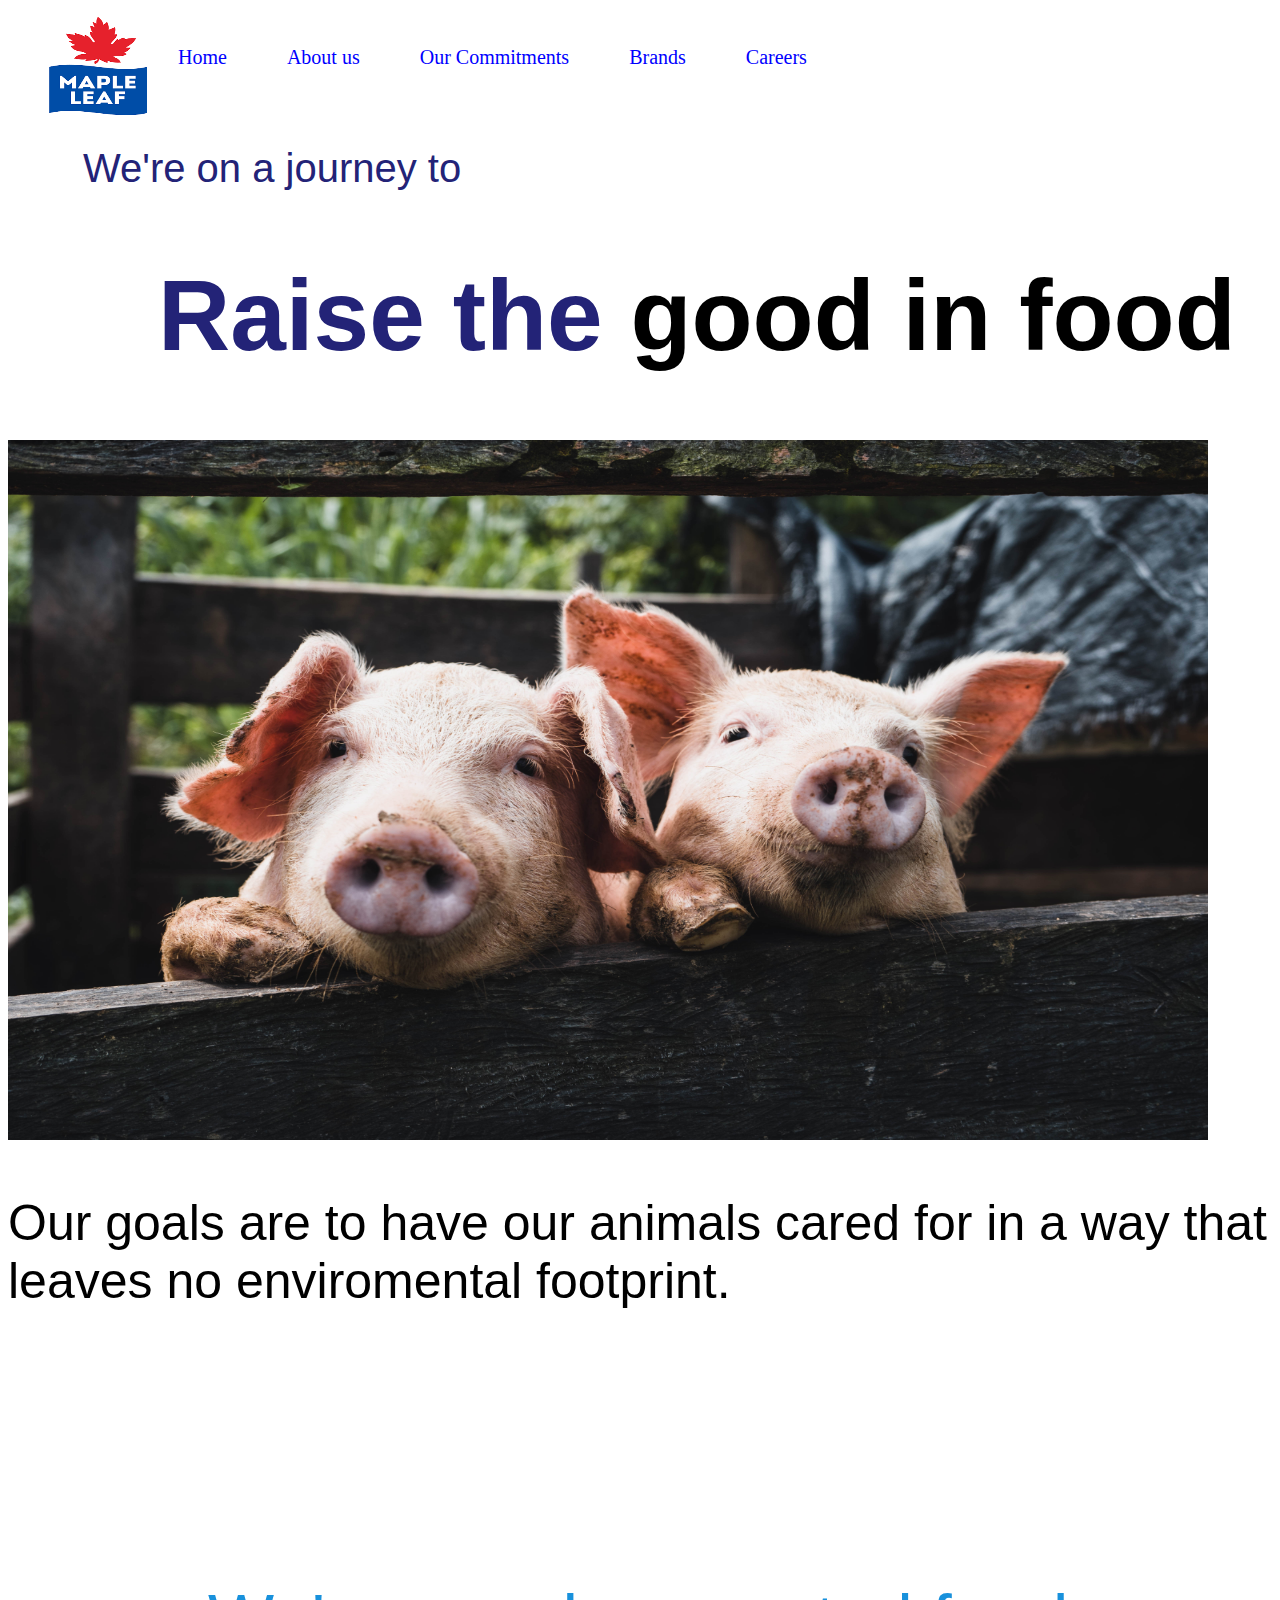
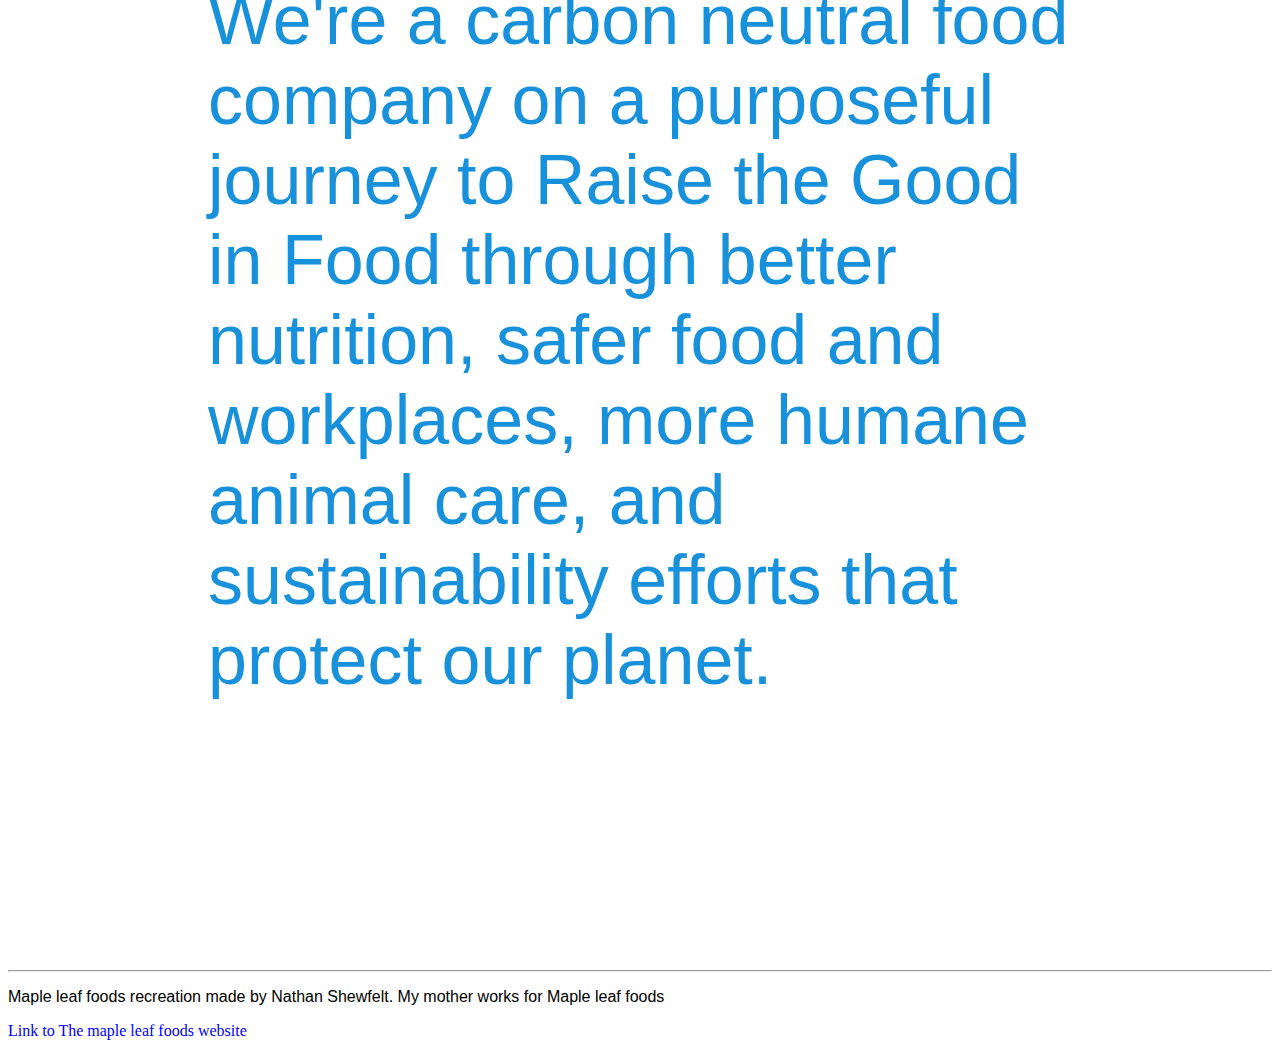
==== Index.html @ 4073aa11 "y" ====
<!DOCTYPE html>
<html lang="en">
  <head>
    <meta charset="UTF-8" />
    <meta name="viewport" content="width=device-width, initial-scale=1.0" />
    <title>Welcome to Maple Leaf foods</title>
    <!-- Name: Nathan Shewfelt
Course: Computer Science 40SPT
Teacher: Ms Hoitink
School: Pembina Trails Collegiate
Date last modified: October 17th 2023 -->
    <style>
      h1 {
        font-family: Arial, Helvetica, sans-serif;
      }
      #nav-link {
        margin: 15px;
        padding: 15px;
        font-size: 20px;
      }
      .center {
        display: block;
        margin-left: 1;
        margin-right: 100;
        width: 50%;
      }
      li {
        float: left;
      }
      p {
        display: block;
        float: none;
      }
    </style>

    <header>
      <link rel="stylesheet" href="css.css" />
      <nav>
        <ul style="list-style: none">
          <li>
            <img
              src="logo.jpg"
              alt="The maple leaf foods logo"
              width="100"
              height="100"
              style="display: inline"
            />
          </li>
          <li
            style="display: inline"
            id="nav-link"
            style="padding-left: 1000px"
          >
            <a href="index.html"> Home </a>
          </li>
          <li style="display: inline" id="nav-link">
            <a href="us.html">About us</a>
          </li>
          <li style="display: inline" id="nav-link">
            <a href="our.html">Our Commitments</a>
          </li>
          <li style="display: inline" id="nav-link">
            <a href="store.html">Brands</a>
          </li>
          <li style="display: inline" id="nav-link">
            <a href="car.html">Careers</a>
          </li>
        </ul>
        <br />
        <br />
        <br />
        <br />
      </nav>
    </header>
  </head>
  <body>
    <br />

    <p style="color: rgb(35, 35, 119); font-size: 40px; padding-left: 75px">
      We're on a journey to
    </p>
    <h1 style="font-size: 100px; padding-left: 150px">
      <span style="color: rgb(35, 35, 119); font-size: 100px">Raise the</span>
      good in food
    </h1>
    <img
      src="Pig.jpg"
      alt="Two pigs with their heads through a fence"
      width="1200"
      height="700"
    />
    <p style="font-size: 50px">
      Our goals are to have our animals cared for in a way that leaves no
      enviromental footprint.
    </p>
    <p
      style="
        color: rgb(24, 145, 220);
        font-size: 50px;
        padding: 200px;
        font-size: 70px;
      "
    >
      We're a carbon neutral food company on a purposeful journey to Raise the
      Good in Food through better nutrition, safer food and workplaces, more
      humane animal care, and sustainability efforts that protect our planet.
    </p>
    <hr />
  </body>
  <footer>
    <p>
      Maple leaf foods recreation made by Nathan Shewfelt. My mother works for
      Maple leaf foods
    </p>
    <a href="https://www.mapleleaffoods.com/"
      >Link to The maple leaf foods website</a
    >
  </footer>
</html>
---- css.css ----
body {
  background-color: rgb(255, 255, 255);
}
p {
  font-family: Arial, Helvetica, sans-serif;
}
h1 {
  font-family: Arial, Helvetica, sans-serif;
}
a {
  color: blue;
  text-decoration: none;
}
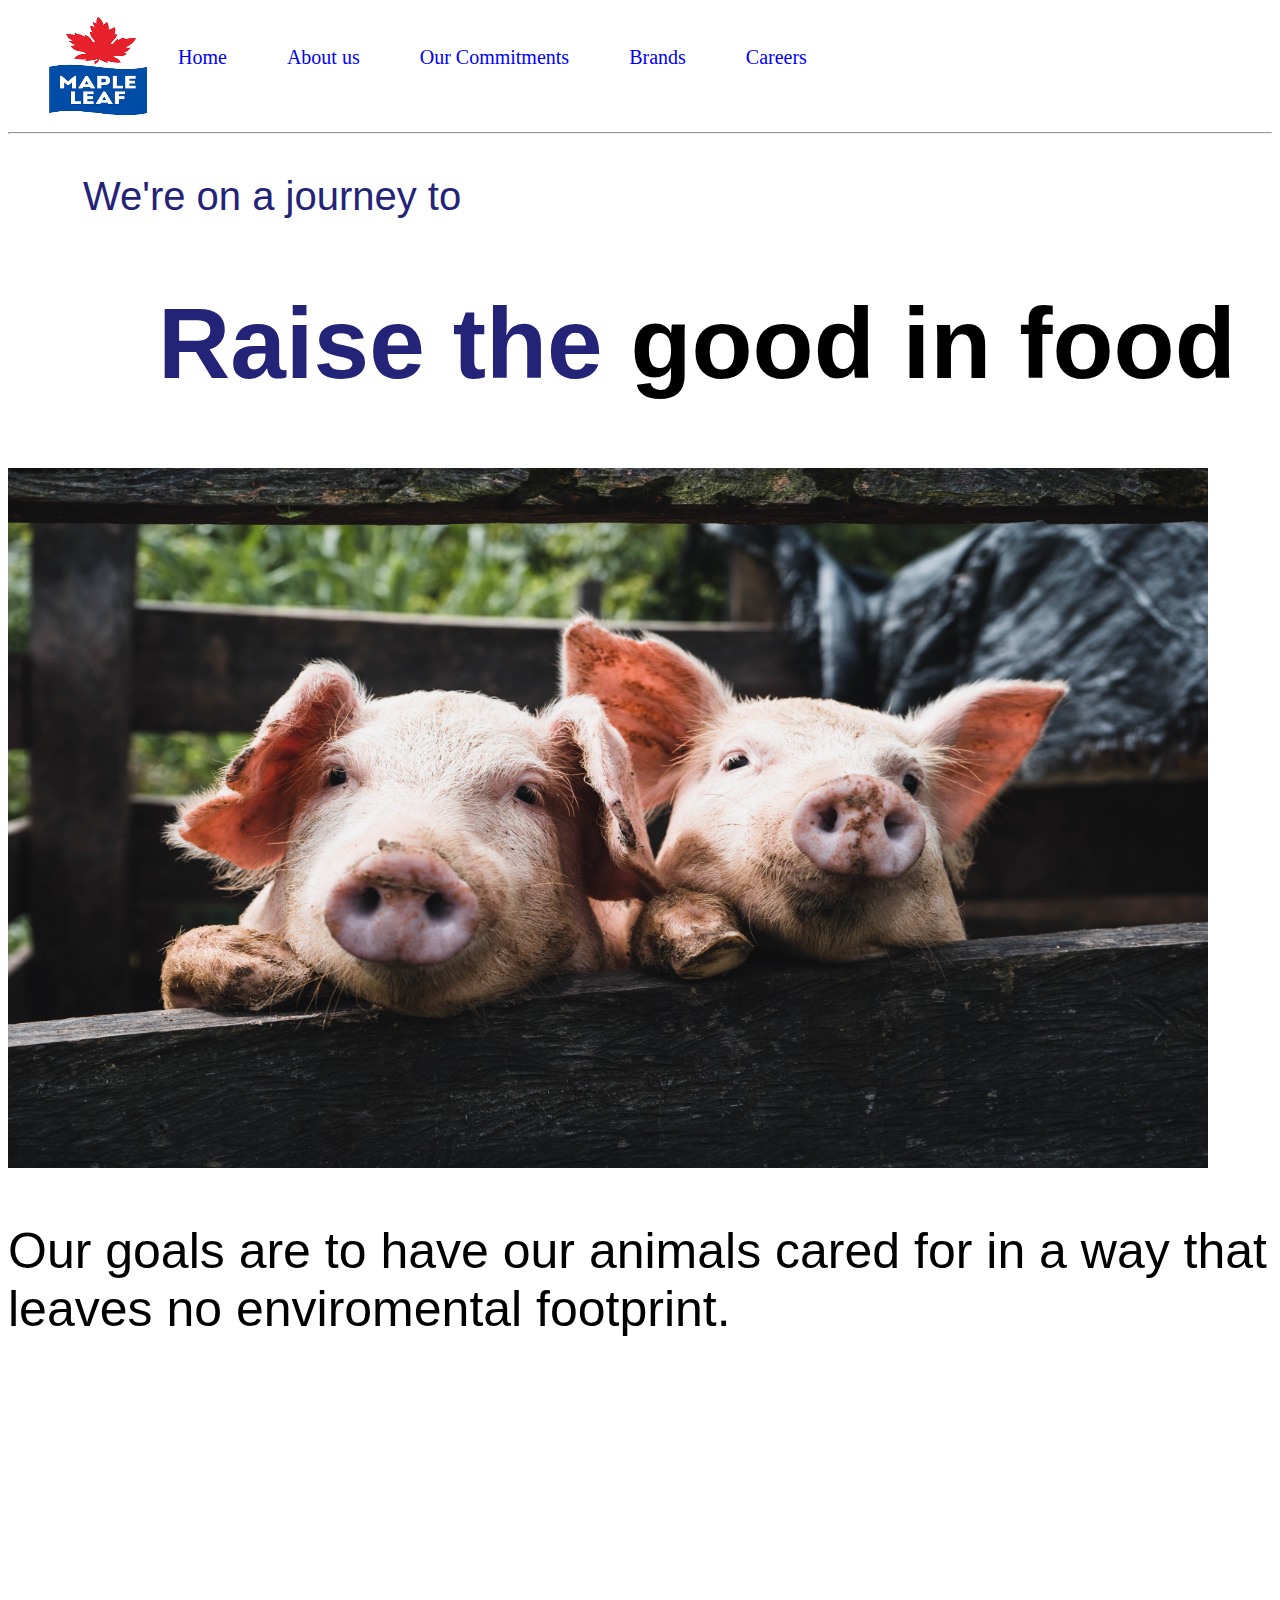
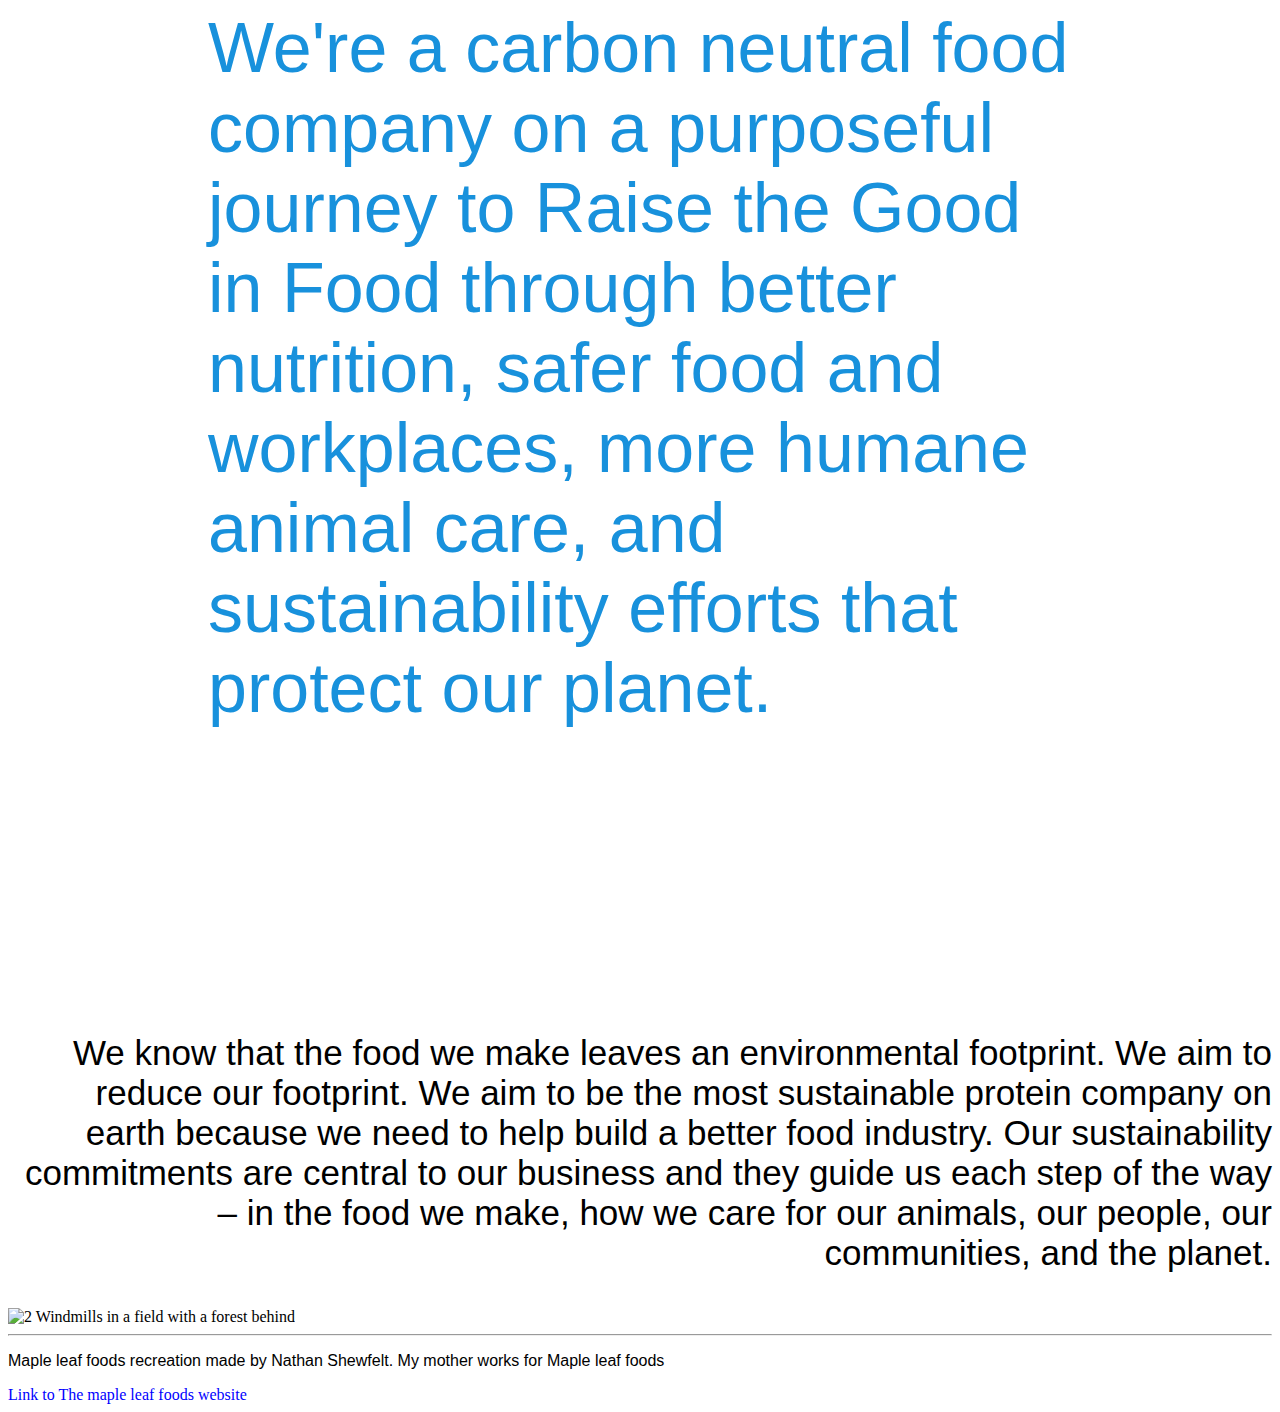
==== commit ad3ec56c: "y" ====
--- a/Index.html
+++ b/Index.html
@@ -8,7 +8,7 @@
 Course: Computer Science 40SPT
 Teacher: Ms Hoitink
 School: Pembina Trails Collegiate
-Date last modified: October 17th 2023 -->
+Date last modified: October 18th 2023 -->
     <style>
       h1 {
         font-family: Arial, Helvetica, sans-serif;
@@ -32,7 +32,7 @@
         float: none;
       }
     </style>
-
+    <!-- Nav bar at the top of the page with the header tag around it -->
     <header>
       <link rel="stylesheet" href="css.css" />
       <nav>
@@ -46,6 +46,7 @@
               style="display: inline"
             />
           </li>
+          <!-- List for the nav bar so its more organized -->
           <li
             style="display: inline"
             id="nav-link"
@@ -73,9 +74,12 @@
       </nav>
     </header>
   </head>
+  <!-- the start of the body tag -->
   <body>
     <br />
-
+    <br />
+    <hr />
+    <!-- making the 2 coloured title  -->
     <p style="color: rgb(35, 35, 119); font-size: 40px; padding-left: 75px">
       We're on a journey to
     </p>
@@ -83,6 +87,7 @@
       <span style="color: rgb(35, 35, 119); font-size: 100px">Raise the</span>
       good in food
     </h1>
+    <!-- showing the main image -->
     <img
       src="Pig.jpg"
       alt="Two pigs with their heads through a fence"
@@ -93,6 +98,7 @@
       Our goals are to have our animals cared for in a way that leaves no
       enviromental footprint.
     </p>
+    <!-- explaining text -->
     <p
       style="
         color: rgb(24, 145, 220);
@@ -105,8 +111,23 @@
       Good in Food through better nutrition, safer food and workplaces, more
       humane animal care, and sustainability efforts that protect our planet.
     </p>
+    <p style="text-align: right; font-size: 35px; float: right">
+      We know that the food we make leaves an environmental footprint. We aim to
+      reduce our footprint. We aim to be the most sustainable protein company on
+      earth because we need to help build a better food industry. Our
+      sustainability commitments are central to our business and they guide us
+      each step of the way – in the food we make, how we care for our animals,
+      our people, our communities, and the planet.
+    </p>
+    <img
+      src="wind1.jpg"
+      alt="2 Windmills in a field with a forest behind"
+      width="300px"
+      height="400px"
+    />
     <hr />
   </body>
+  <!-- start of the footer with the link to the real website -->
   <footer>
     <p>
       Maple leaf foods recreation made by Nathan Shewfelt. My mother works for
--- a/css.css
+++ b/css.css
@@ -11,3 +11,8 @@
   color: blue;
   text-decoration: none;
 }
+a:hover {
+  color: white;
+  padding: 50px;
+  background-color: blue;
+}
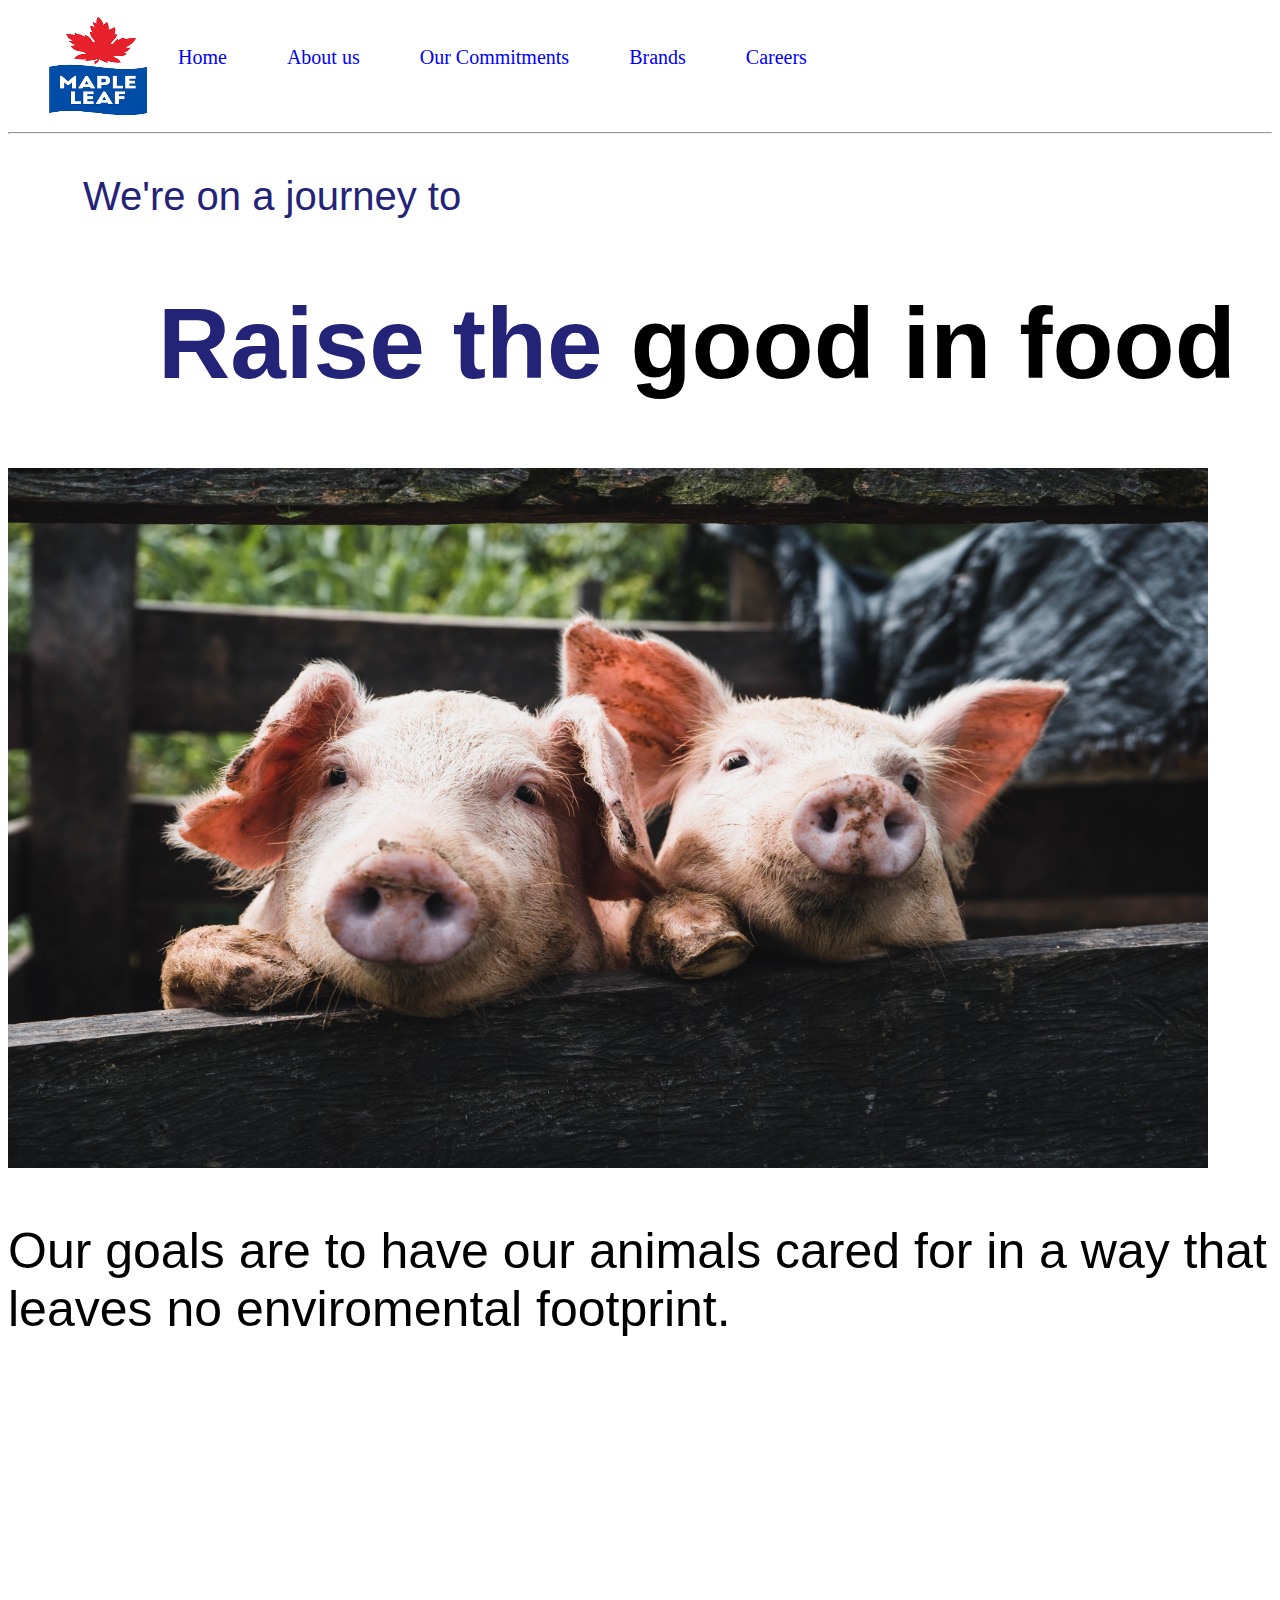
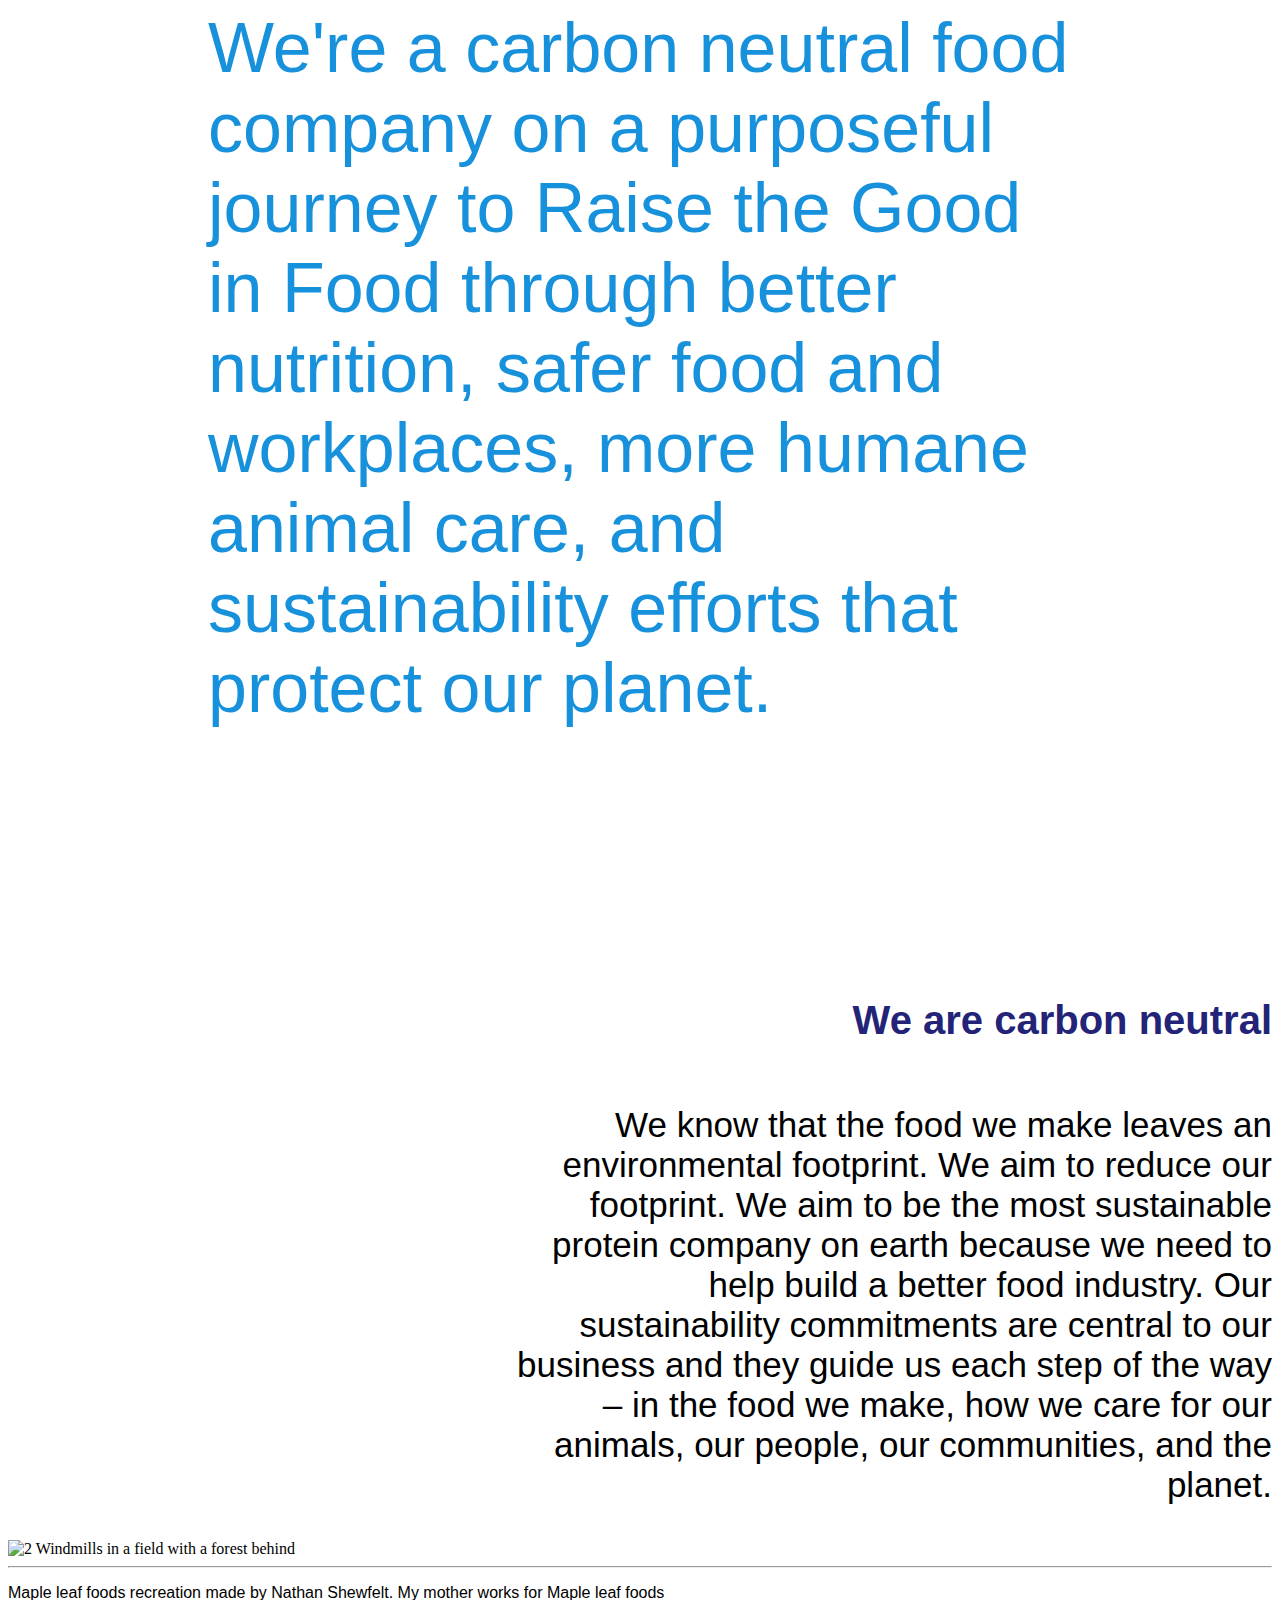
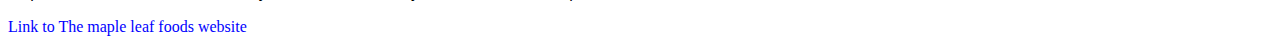
==== commit 5dfde15c: "yes" ====
--- a/Index.html
+++ b/Index.html
@@ -111,7 +111,17 @@
       Good in Food through better nutrition, safer food and workplaces, more
       humane animal care, and sustainability efforts that protect our planet.
     </p>
-    <p style="text-align: right; font-size: 35px; float: right">
+    <h1 style="color: rgb(35, 35, 119); text-align: right; font-size: 40px">
+      We are carbon neutral
+    </h1>
+    <p
+      style="
+        text-align: right;
+        font-size: 35px;
+        float: right;
+        padding-left: 500px;
+      "
+    >
       We know that the food we make leaves an environmental footprint. We aim to
       reduce our footprint. We aim to be the most sustainable protein company on
       earth because we need to help build a better food industry. Our
